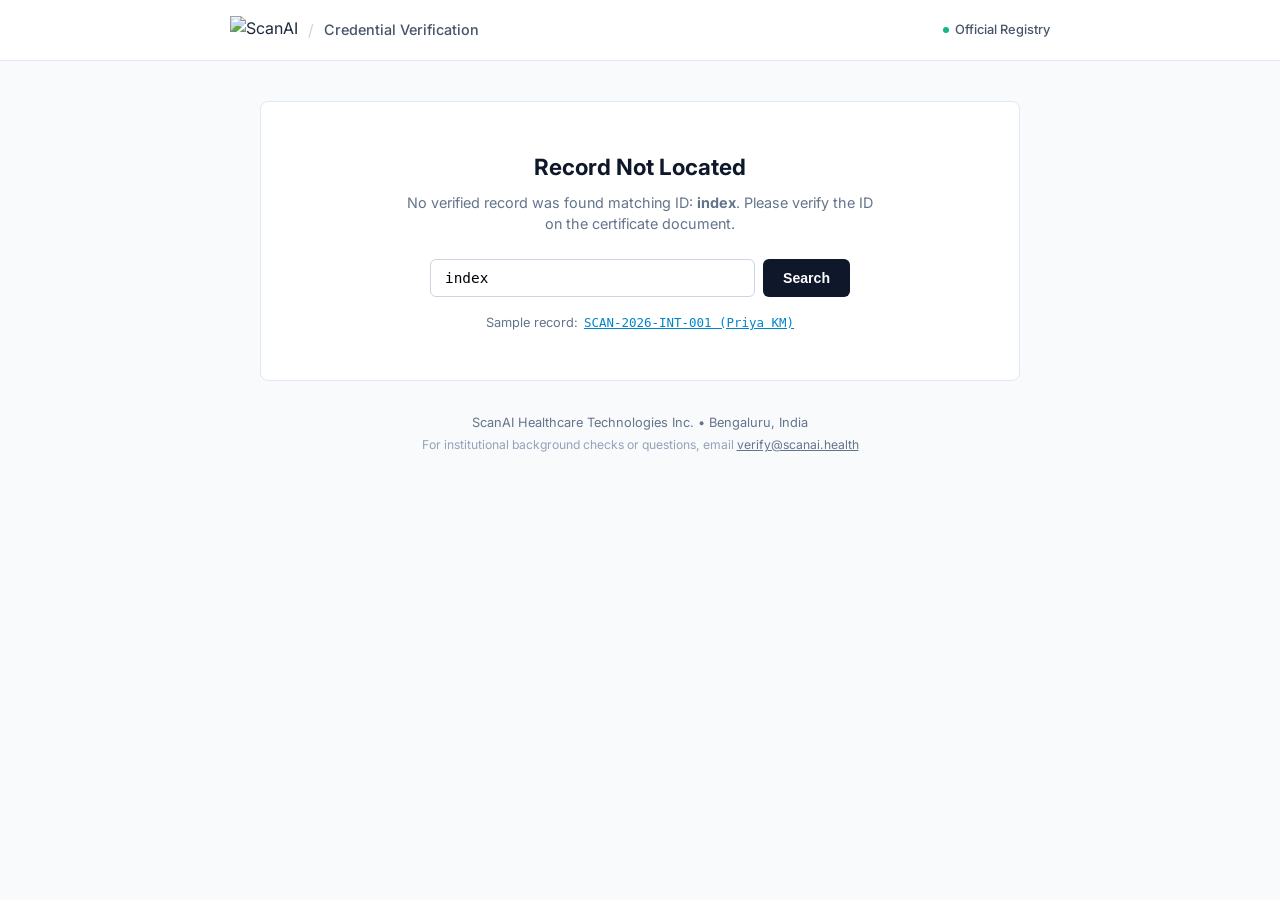
==== verify/index.html @ a749148e "feat: add credential verification portal and verified intern record for Priya KM" ====
<!DOCTYPE html>
<html lang="en">
<head>
  <meta charset="UTF-8" />
  <meta name="viewport" content="width=device-width, initial-scale=1.0" />
  <title>Credential Verification — ScanAI</title>
  <meta name="description" content="Official credential verification portal for ScanAI Healthcare Technologies." />
  <link rel="icon" type="image/png" href="../assets/logo.png" />

  <!-- Clean Typography -->
  <link rel="preconnect" href="https://fonts.googleapis.com" />
  <link rel="preconnect" href="https://fonts.gstatic.com" crossorigin />
  <link href="https://fonts.googleapis.com/css2?family=Inter:wght@400;500;600;700&family=JetBrains+Mono:wght@400;500&display=swap" rel="stylesheet" />

  <!-- Styles -->
  <link rel="stylesheet" href="../css/variables.css" />
  <link rel="stylesheet" href="./verify.css" />
</head>
<body>

  <!-- Top Enterprise Navigation Header -->
  <header class="verify-header">
    <div class="verify-header-inner">
      <a href="../" class="verify-brand" aria-label="ScanAI Home">
        <img src="../assets/logo.png" alt="ScanAI" class="brand-img" />
        <span class="brand-divider">/</span>
        <span class="brand-sub">Credential Verification</span>
      </a>
      <div class="header-status">
        <span class="status-dot"></span>
        <span>Official Registry</span>
      </div>
    </div>
  </header>

  <!-- Main Verification Container -->
  <main class="verify-main">
    <div class="verify-container">

      <!-- Loading State -->
      <div id="stateLoading" class="state-view">
        <div class="spinner"></div>
        <p class="state-text">Verifying credential against company records...</p>
      </div>

      <!-- Verified Success State -->
      <article id="stateSuccess" class="credential-card" style="display: none;">
        
        <!-- Status Banner -->
        <div class="status-banner">
          <div class="status-icon">
            <svg viewBox="0 0 20 20" fill="currentColor">
              <path fill-rule="evenodd" d="M10 18a8 8 0 100-16 8 8 0 000 16zm3.707-9.293a1 1 0 00-1.414-1.414L9 10.586 7.707 9.293a1 1 0 00-1.414 1.414l2 2a1 1 0 001.414 0l4-4z" clip-rule="evenodd" />
            </svg>
          </div>
          <div class="status-info">
            <div class="status-title">Verified Credential</div>
            <div class="status-subtitle">This record has been confirmed against official ScanAI company records.</div>
          </div>
        </div>

        <!-- Recipient & Credential Title -->
        <div class="credential-header">
          <div class="credential-type" id="certType">Certificate of Internship Completion</div>
          <h1 class="recipient-name" id="certRecipient">Priya KM</h1>
          <p class="credential-summary-line">
            <span class="font-medium text-slate" id="certRole">AI Research Intern</span>
            <span class="text-divider">•</span>
            <span id="certDept">Autonomous Perception &amp; Surgical AI</span>
          </p>
        </div>

        <!-- Metadata Table / Grid -->
        <div class="meta-section">
          <table class="meta-table">
            <tbody>
              <tr>
                <th scope="row">Credential ID</th>
                <td>
                  <span class="id-code" id="certId">SCAN-2026-INT-001</span>
                  <button type="button" class="action-link-btn" id="btnCopyId" title="Copy ID">Copy</button>
                </td>
              </tr>
              <tr>
                <th scope="row">Status</th>
                <td><span class="status-pill">Active</span></td>
              </tr>
              <tr>
                <th scope="row">Internship Period</th>
                <td id="certTenure">January 2026 – June 2026 (6 Months)</td>
              </tr>
              <tr>
                <th scope="row">Issue Date</th>
                <td id="certIssueDate">June 30, 2026</td>
              </tr>
              <tr>
                <th scope="row">Issuing Entity</th>
                <td id="certIssuer">ScanAI Healthcare Technologies Inc.</td>
              </tr>
              <tr>
                <th scope="row">Location</th>
                <td id="certLocation">Bengaluru, Karnataka, India</td>
              </tr>
            </tbody>
          </table>
        </div>

        <!-- Scope & Description -->
        <div class="content-block">
          <h2 class="block-heading">Internship Scope &amp; Contributions</h2>
          <p class="block-text" id="certSummary">
            Completed a 6-month research internship contributing to computer vision algorithms, real-time surgical perception, and AI model evaluation within the Omni Rovis surgical navigation pipeline.
          </p>
          <div class="tags-row" id="certSkills">
            <!-- Dynamic skills -->
          </div>
        </div>

        <!-- Institutional Authority Footer -->
        <div class="authority-note">
          <div class="authority-icon">
            <svg viewBox="0 0 24 24" fill="none" stroke="currentColor" stroke-width="1.8">
              <path d="M12 22s8-4 8-10V5l-8-3-8 3v7c0 6 8 10 8 10z"/>
            </svg>
          </div>
          <p>
            Issued under the authority of the <strong>ScanAI Engineering &amp; Clinical Research Board</strong>.
            Verified as authentic on <span id="verificationTimestamp"></span>.
          </p>
        </div>

        <!-- User Actions Bar -->
        <div class="actions-bar">
          <button type="button" class="btn-action-primary" id="btnPrint">
            <svg viewBox="0 0 24 24" fill="none" stroke="currentColor" stroke-width="2">
              <polyline points="6 9 6 2 18 2 18 9"></polyline>
              <path d="M6 18H4a2 2 0 0 1-2-2v-5a2 2 0 0 1 2-2h16a2 2 0 0 1 2 2v5a2 2 0 0 1-2 2h-2"></path>
              <rect x="6" y="14" width="12" height="8"></rect>
            </svg>
            Print Verification Record
          </button>
          <button type="button" class="btn-action-secondary" id="btnShare">
            <svg viewBox="0 0 24 24" fill="none" stroke="currentColor" stroke-width="2">
              <path d="M4 12v8a2 2 0 0 0 2 2h12a2 2 0 0 0 2-2v-8"></path>
              <polyline points="16 6 12 2 8 6"></polyline>
              <line x1="12" y1="2" x2="12" y2="15"></line>
            </svg>
            Copy Verification Link
          </button>
          <button type="button" class="btn-action-tertiary" id="btnToggleQr">
            <svg viewBox="0 0 24 24" fill="none" stroke="currentColor" stroke-width="2">
              <rect x="3" y="3" width="7" height="7"></rect>
              <rect x="14" y="3" width="7" height="7"></rect>
              <rect x="14" y="14" width="7" height="7"></rect>
              <rect x="3" y="14" width="7" height="7"></rect>
            </svg>
            Certificate QR Code
          </button>
        </div>

        <!-- Collapsible QR Code (For admin/printing use) -->
        <div class="qr-panel" id="qrPreviewBox" style="display: none;">
          <div class="qr-panel-info">
            <h3>Certificate QR Code</h3>
            <p>Scan to verify on mobile or download to place directly onto the printed/PDF certificate.</p>
          </div>
          <div class="qr-img-box">
            <img id="qrImage" src="" alt="QR Code for Credential Verification" />
          </div>
          <div class="qr-target-url" id="qrUrlDisplay"></div>
        </div>

      </article>

      <!-- Search / Not Found View -->
      <div id="stateNotFound" class="search-view" style="display: none;">
        <h2 class="search-title" id="notFoundTitle">Verify a ScanAI Credential</h2>
        <p class="search-desc" id="notFoundDesc">
          Enter the Credential ID printed on the certificate to check its validity against company records.
        </p>

        <form class="lookup-form" id="searchForm">
          <div class="lookup-input-group">
            <input 
              type="text" 
              id="searchInput" 
              class="lookup-input" 
              placeholder="e.g. SCAN-2026-INT-001" 
              autocomplete="off" 
              spellcheck="false" 
              required
            />
            <button type="submit" class="lookup-btn">Search</button>
          </div>
          <div class="lookup-hint">
            <span>Sample record:</span>
            <button type="button" class="sample-link" onclick="lookupId('SCAN-2026-INT-001')">SCAN-2026-INT-001 (Priya KM)</button>
          </div>
        </form>
      </div>

      <!-- Institutional Footer Note -->
      <footer class="portal-footer">
        <p>ScanAI Healthcare Technologies Inc. • Bengaluru, India</p>
        <p class="footer-sub">For institutional background checks or questions, email <a href="mailto:verify@scanai.health">verify@scanai.health</a></p>
      </footer>

    </div>
  </main>

  <script src="./verify.js"></script>
</body>
</html>
---- verify/verify.css ----
/* ==========================================================================
   ScanAI Credential Verification Portal
   Corporate standard design: understated, authoritative, human-crafted.
   ========================================================================== */

*, *::before, *::after {
  box-sizing: border-box;
  margin: 0;
  padding: 0;
}

body {
  font-family: var(--font-primary, 'Inter', -apple-system, BlinkMacSystemFont, 'Segoe UI', Roboto, sans-serif);
  background-color: #f8fafc;
  color: #1e293b;
  min-height: 100vh;
  display: flex;
  flex-direction: column;
  line-height: 1.5;
  -webkit-font-smoothing: antialiased;
}

/* Header */
.verify-header {
  background: #ffffff;
  border-bottom: 1px solid #e2e8f0;
}

.verify-header-inner {
  max-width: 860px;
  margin: 0 auto;
  padding: 16px 20px;
  display: flex;
  align-items: center;
  justify-content: space-between;
}

.verify-brand {
  display: flex;
  align-items: center;
  gap: 10px;
  text-decoration: none;
  color: inherit;
}

.brand-img {
  height: 28px;
  width: auto;
  display: block;
}

.brand-divider {
  color: #cbd5e1;
  font-size: 1rem;
}

.brand-sub {
  font-size: 0.9rem;
  font-weight: 500;
  color: #475569;
}

.header-status {
  display: flex;
  align-items: center;
  gap: 6px;
  font-size: 0.8rem;
  font-weight: 500;
  color: #475569;
}

.status-dot {
  width: 6px;
  height: 6px;
  background-color: #10b981;
  border-radius: 50%;
}

/* Main Layout */
.verify-main {
  flex: 1;
  display: flex;
  flex-direction: column;
  align-items: center;
  padding: 40px 16px 60px 16px;
}

.verify-container {
  width: 100%;
  max-width: 760px;
}

/* Loading State */
.state-view {
  background: #ffffff;
  border: 1px solid #e2e8f0;
  border-radius: 8px;
  padding: 60px 24px;
  text-align: center;
}

.spinner {
  width: 30px;
  height: 30px;
  border: 2px solid #e2e8f0;
  border-top-color: #0788d1;
  border-radius: 50%;
  margin: 0 auto 12px auto;
  animation: spin 0.8s linear infinite;
}

@keyframes spin {
  to { transform: rotate(360deg); }
}

.state-text {
  color: #64748b;
  font-size: 0.9rem;
}

/* Credential Card */
.credential-card {
  background: #ffffff;
  border: 1px solid #e2e8f0;
  border-radius: 8px;
  box-shadow: 0 1px 3px rgba(0, 0, 0, 0.04);
  overflow: hidden;
}

/* Status Banner */
.status-banner {
  display: flex;
  align-items: flex-start;
  gap: 12px;
  padding: 16px 24px;
  background: #f0fdf4;
  border-bottom: 1px solid #dcfce7;
}

.status-icon {
  width: 20px;
  height: 20px;
  color: #16a34a;
  flex-shrink: 0;
  margin-top: 1px;
}

.status-icon svg {
  width: 100%;
  height: 100%;
  display: block;
}

.status-info {
  flex: 1;
}

.status-title {
  font-size: 0.88rem;
  font-weight: 700;
  color: #166534;
  line-height: 1.3;
}

.status-subtitle {
  font-size: 0.8rem;
  color: #15803d;
  margin-top: 2px;
}

/* Header Info */
.credential-header {
  padding: 32px 32px 20px 32px;
  border-bottom: 1px solid #f1f5f9;
}

.credential-type {
  font-size: 0.8rem;
  font-weight: 600;
  text-transform: uppercase;
  letter-spacing: 0.04em;
  color: #0284c7;
  margin-bottom: 8px;
}

.recipient-name {
  font-size: 1.85rem;
  font-weight: 700;
  color: #0f172a;
  letter-spacing: -0.02em;
  line-height: 1.2;
}

.credential-summary-line {
  margin-top: 8px;
  font-size: 0.95rem;
  color: #475569;
}

.text-slate {
  color: #0f172a;
}

.font-medium {
  font-weight: 600;
}

.text-divider {
  margin: 0 6px;
  color: #cbd5e1;
}

/* Metadata Table */
.meta-section {
  padding: 8px 32px;
  border-bottom: 1px solid #f1f5f9;
  background: #fafbfc;
}

.meta-table {
  width: 100%;
  border-collapse: collapse;
}

.meta-table tr {
  border-bottom: 1px solid #f1f5f9;
}

.meta-table tr:last-child {
  border-bottom: none;
}

.meta-table th {
  text-align: left;
  padding: 12px 0;
  font-size: 0.82rem;
  font-weight: 500;
  color: #64748b;
  width: 32%;
  vertical-align: top;
}

.meta-table td {
  padding: 12px 0;
  font-size: 0.88rem;
  color: #0f172a;
  font-weight: 500;
}

.id-code {
  font-family: var(--font-mono, 'JetBrains Mono', monospace);
  font-size: 0.86rem;
  font-weight: 600;
  color: #0369a1;
  background: #f0f9ff;
  padding: 3px 8px;
  border-radius: 4px;
  border: 1px solid #e0f2fe;
}

.action-link-btn {
  background: none;
  border: none;
  color: #0284c7;
  font-size: 0.78rem;
  font-weight: 600;
  margin-left: 8px;
  cursor: pointer;
  padding: 2px 6px;
}

.action-link-btn:hover {
  text-decoration: underline;
}

.status-pill {
  display: inline-block;
  font-size: 0.76rem;
  font-weight: 600;
  color: #166534;
  background: #dcfce7;
  padding: 2px 8px;
  border-radius: 4px;
}

/* Scope & Content Block */
.content-block {
  padding: 24px 32px;
  border-bottom: 1px solid #f1f5f9;
}

.block-heading {
  font-size: 0.82rem;
  font-weight: 600;
  text-transform: uppercase;
  letter-spacing: 0.04em;
  color: #64748b;
  margin-bottom: 8px;
}

.block-text {
  font-size: 0.92rem;
  color: #334155;
  line-height: 1.6;
}

.tags-row {
  margin-top: 14px;
  display: flex;
  flex-wrap: wrap;
  gap: 6px;
}

.tag-item {
  font-size: 0.76rem;
  font-weight: 500;
  color: #475569;
  background: #f1f5f9;
  padding: 3px 9px;
  border-radius: 4px;
}

/* Authority Note */
.authority-note {
  display: flex;
  align-items: flex-start;
  gap: 12px;
  padding: 16px 32px;
  background: #f8fafc;
  border-bottom: 1px solid #f1f5f9;
}

.authority-icon {
  width: 18px;
  height: 18px;
  color: #64748b;
  flex-shrink: 0;
  margin-top: 2px;
}

.authority-icon svg {
  width: 100%;
  height: 100%;
  display: block;
}

.authority-note p {
  font-size: 0.8rem;
  color: #64748b;
  line-height: 1.5;
}

.authority-note strong {
  color: #334155;
}

/* Actions Bar */
.actions-bar {
  padding: 20px 32px;
  display: flex;
  gap: 10px;
  flex-wrap: wrap;
  background: #ffffff;
}

.actions-bar button {
  display: inline-flex;
  align-items: center;
  gap: 7px;
  font-size: 0.84rem;
  font-weight: 600;
  padding: 8px 14px;
  border-radius: 6px;
  cursor: pointer;
  transition: all 0.15s ease;
}

.actions-bar button svg {
  width: 15px;
  height: 15px;
}

.btn-action-primary {
  background: #0f172a;
  color: #ffffff;
  border: 1px solid #0f172a;
}

.btn-action-primary:hover {
  background: #1e293b;
}

.btn-action-secondary {
  background: #ffffff;
  color: #334155;
  border: 1px solid #cbd5e1;
}

.btn-action-secondary:hover {
  background: #f8fafc;
  border-color: #94a3b8;
}

.btn-action-tertiary {
  background: #f1f5f9;
  color: #334155;
  border: 1px solid #e2e8f0;
}

.btn-action-tertiary:hover {
  background: #e2e8f0;
}

/* QR Code Panel */
.qr-panel {
  padding: 24px 32px;
  background: #fafbfc;
  border-top: 1px solid #f1f5f9;
  text-align: center;
}

.qr-panel-info h3 {
  font-size: 0.92rem;
  font-weight: 600;
  color: #0f172a;
}

.qr-panel-info p {
  font-size: 0.8rem;
  color: #64748b;
  margin: 4px 0 16px 0;
}

.qr-img-box {
  display: inline-block;
  padding: 10px;
  background: #ffffff;
  border: 1px solid #e2e8f0;
  border-radius: 6px;
}

.qr-img-box img {
  width: 160px;
  height: 160px;
  display: block;
}

.qr-target-url {
  font-family: var(--font-mono, monospace);
  font-size: 0.78rem;
  color: #0284c7;
  margin-top: 10px;
  word-break: break-all;
}

/* Search View */
.search-view {
  background: #ffffff;
  border: 1px solid #e2e8f0;
  border-radius: 8px;
  padding: 48px 32px;
  text-align: center;
}

.search-title {
  font-size: 1.4rem;
  font-weight: 700;
  color: #0f172a;
  margin-bottom: 8px;
}

.search-desc {
  font-size: 0.9rem;
  color: #64748b;
  max-width: 480px;
  margin: 0 auto 24px auto;
  line-height: 1.5;
}

.lookup-form {
  max-width: 420px;
  margin: 0 auto;
}

.lookup-input-group {
  display: flex;
  gap: 8px;
}

.lookup-input {
  flex: 1;
  padding: 10px 14px;
  border: 1px solid #cbd5e1;
  border-radius: 6px;
  font-size: 0.9rem;
  font-family: var(--font-mono, monospace);
  outline: none;
}

.lookup-input:focus {
  border-color: #0284c7;
}

.lookup-btn {
  padding: 10px 20px;
  background: #0f172a;
  color: #ffffff;
  border: none;
  border-radius: 6px;
  font-weight: 600;
  font-size: 0.88rem;
  cursor: pointer;
}

.lookup-btn:hover {
  background: #1e293b;
}

.lookup-hint {
  margin-top: 16px;
  font-size: 0.8rem;
  color: #64748b;
  display: flex;
  justify-content: center;
  align-items: center;
  gap: 6px;
}

.sample-link {
  background: none;
  border: none;
  color: #0284c7;
  font-family: var(--font-mono, monospace);
  font-size: 0.78rem;
  cursor: pointer;
  text-decoration: underline;
}

/* Institutional Footer */
.portal-footer {
  margin-top: 32px;
  text-align: center;
  font-size: 0.8rem;
  color: #64748b;
}

.footer-sub {
  margin-top: 4px;
  font-size: 0.76rem;
  color: #94a3b8;
}

.footer-sub a {
  color: #64748b;
  text-decoration: underline;
}

/* Mobile responsive */
@media (max-width: 640px) {
  .verify-main {
    padding: 20px 12px 40px 12px;
  }
  .credential-header, .meta-section, .content-block, .authority-note, .actions-bar, .qr-panel {
    padding-left: 20px;
    padding-right: 20px;
  }
  .recipient-name {
    font-size: 1.5rem;
  }
  .meta-table th {
    width: 38%;
  }
  .actions-bar {
    flex-direction: column;
  }
  .actions-bar button {
    width: 100%;
    justify-content: center;
  }
}

/* Print Clean Transcript */
@media print {
  body {
    background: #ffffff;
  }
  .verify-header, .actions-bar, .qr-panel, .portal-footer, .action-link-btn {
    display: none !important;
  }
  .verify-main {
    padding: 0;
    max-width: 100%;
  }
  .credential-card {
    border: none;
    box-shadow: none;
  }
  .status-banner {
    border: 1px solid #16a34a;
    background: #f0fdf4 !important;
    -webkit-print-color-adjust: exact;
    print-color-adjust: exact;
  }
}
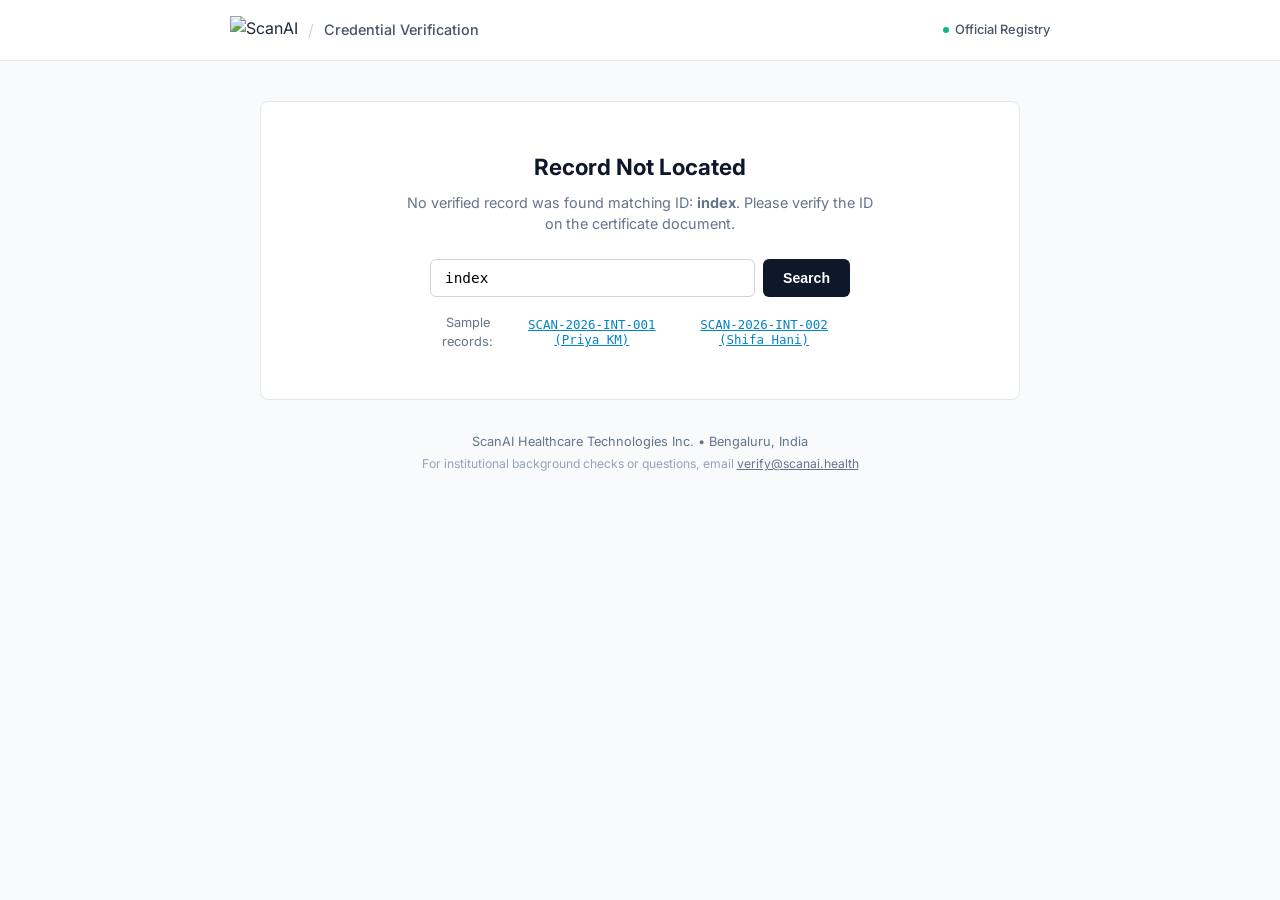
==== commit 364c1679: "feat: add verified intern certificate record for Shifa Hani (SCAN-2026-INT-002)" ====
--- a/verify/index.html
+++ b/verify/index.html
@@ -101,6 +101,10 @@
                 <th scope="row">Location</th>
                 <td id="certLocation">Bengaluru, Karnataka, India</td>
               </tr>
+              <tr id="rowStipend" style="display: none;">
+                <th scope="row">Stipend</th>
+                <td id="certStipend"></td>
+              </tr>
             </tbody>
           </table>
         </div>
@@ -193,8 +197,9 @@
             <button type="submit" class="lookup-btn">Search</button>
           </div>
           <div class="lookup-hint">
-            <span>Sample record:</span>
+            <span>Sample records:</span>
             <button type="button" class="sample-link" onclick="lookupId('SCAN-2026-INT-001')">SCAN-2026-INT-001 (Priya KM)</button>
+            <button type="button" class="sample-link" onclick="lookupId('SCAN-2026-INT-002')">SCAN-2026-INT-002 (Shifa Hani)</button>
           </div>
         </form>
       </div>
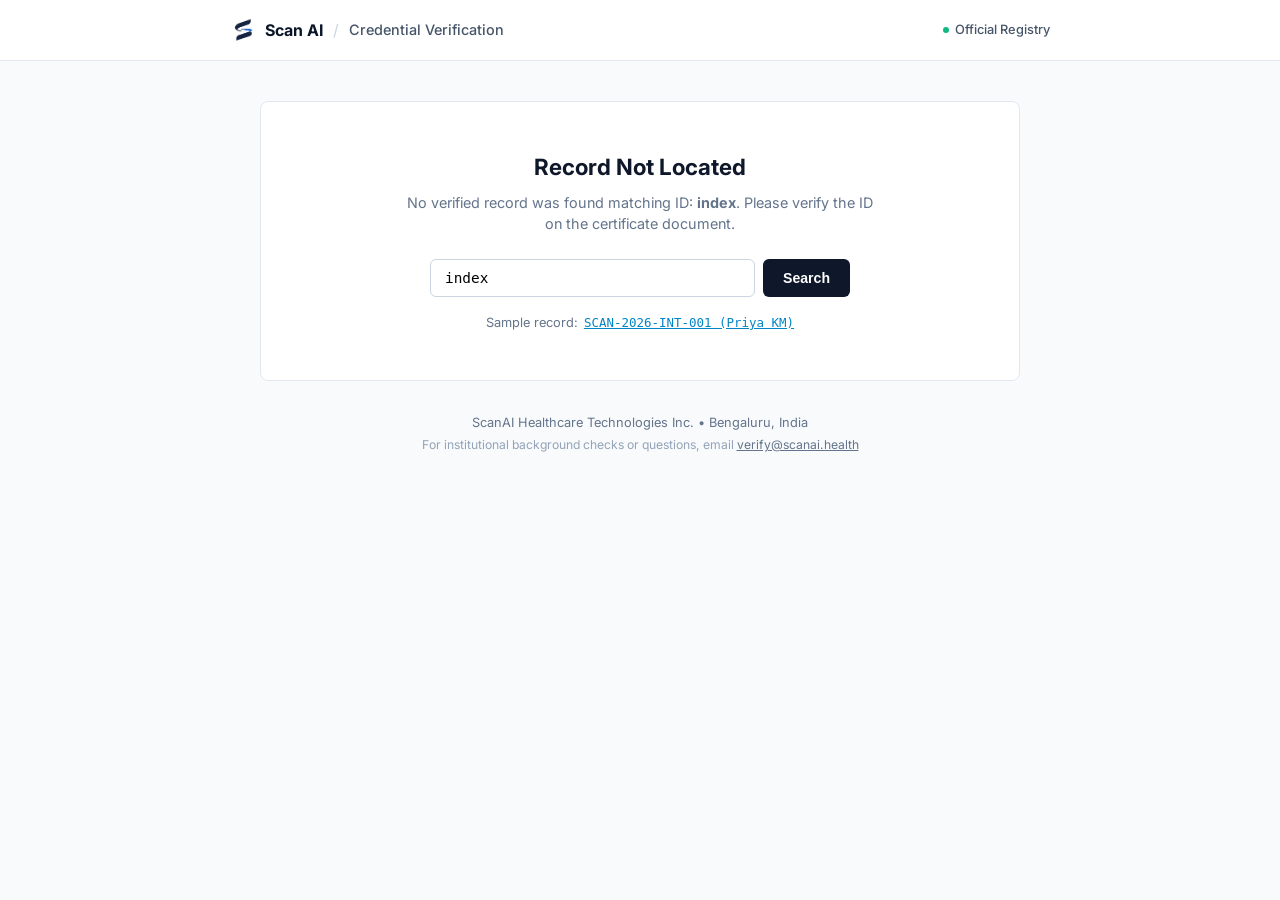
==== commit 20c7283a: "Fix verify portal logo and keep only Priya KM sample record" ====
--- a/verify/index.html
+++ b/verify/index.html
@@ -5,7 +5,7 @@
   <meta name="viewport" content="width=device-width, initial-scale=1.0" />
   <title>Credential Verification — ScanAI</title>
   <meta name="description" content="Official credential verification portal for ScanAI Healthcare Technologies." />
-  <link rel="icon" type="image/png" href="../assets/logo.png" />
+  <link rel="icon" type="image/png" href="../assets/scanai-logo.png" />
 
   <!-- Clean Typography -->
   <link rel="preconnect" href="https://fonts.googleapis.com" />
@@ -21,8 +21,9 @@
   <!-- Top Enterprise Navigation Header -->
   <header class="verify-header">
     <div class="verify-header-inner">
-      <a href="../" class="verify-brand" aria-label="ScanAI Home">
-        <img src="../assets/logo.png" alt="ScanAI" class="brand-img" />
+      <a href="../" class="verify-brand" aria-label="Scan AI Home">
+        <img src="../assets/scanai-logo.png" alt="Scan AI" class="brand-img" />
+        <span style="font-weight: 700; color: var(--ink-primary, #0b1528); font-size: 1rem;">Scan AI</span>
         <span class="brand-divider">/</span>
         <span class="brand-sub">Credential Verification</span>
       </a>
@@ -197,9 +198,8 @@
             <button type="submit" class="lookup-btn">Search</button>
           </div>
           <div class="lookup-hint">
-            <span>Sample records:</span>
+            <span>Sample record:</span>
             <button type="button" class="sample-link" onclick="lookupId('SCAN-2026-INT-001')">SCAN-2026-INT-001 (Priya KM)</button>
-            <button type="button" class="sample-link" onclick="lookupId('SCAN-2026-INT-002')">SCAN-2026-INT-002 (Shifa Hani)</button>
           </div>
         </form>
       </div>
--- a/css/variables.css
+++ b/css/variables.css
@@ -0,0 +1,46 @@
+/**
+ * Scan AI Private Limited — Precision Radiology Light-Theme Tokens
+ * Grounded in surgical hardware, light-box clarity, and clinical typography.
+ */
+
+:root {
+  /* Core 5-Token Clinical Palette */
+  --surface-canvas: #ffffff;
+  --surface-panel: #f5f7fa;
+  --surface-elevated: #eef2f6;
+  --ink-primary: #0b1528;
+  --ink-secondary: #475569;
+  --ink-muted: #64748b;
+
+  --accent-clinical: #0284c7;
+  --accent-clinical-hover: #0369a1;
+  --accent-clinical-tint: #f0f9ff;
+  --accent-verified: #0f766e;
+  --accent-verified-tint: #f0fdfa;
+  --accent-danger: #b91c1c;
+
+  /* Structural Hairlines */
+  --line-subtle: #e2e8f0;
+  --line-strong: #cbd5e1;
+
+  /* Typography */
+  --font-display: 'Plus Jakarta Sans', -apple-system, BlinkMacSystemFont, 'Segoe UI', sans-serif;
+  --font-body: 'IBM Plex Sans', -apple-system, BlinkMacSystemFont, 'Segoe UI', sans-serif;
+  --font-mono: 'IBM Plex Mono', ui-monospace, SFMono-Regular, Menlo, monospace;
+
+  /* Elevation */
+  --shadow-frame: 0 18px 40px -16px rgba(11, 21, 40, 0.08), 0 1px 3px rgba(11, 21, 40, 0.04);
+  --shadow-subtle: 0 4px 14px -4px rgba(11, 21, 40, 0.05);
+
+  /* Radii (Restrained, hardware-inspired) */
+  --radius-sm: 4px;
+  --radius-md: 8px;
+  --radius-lg: 12px;
+
+  /* Layout */
+  --container-max: 1220px;
+  --header-height: 74px;
+
+  /* Motion */
+  --ease-ui: 180ms cubic-bezier(0.16, 1, 0.3, 1);
+}
